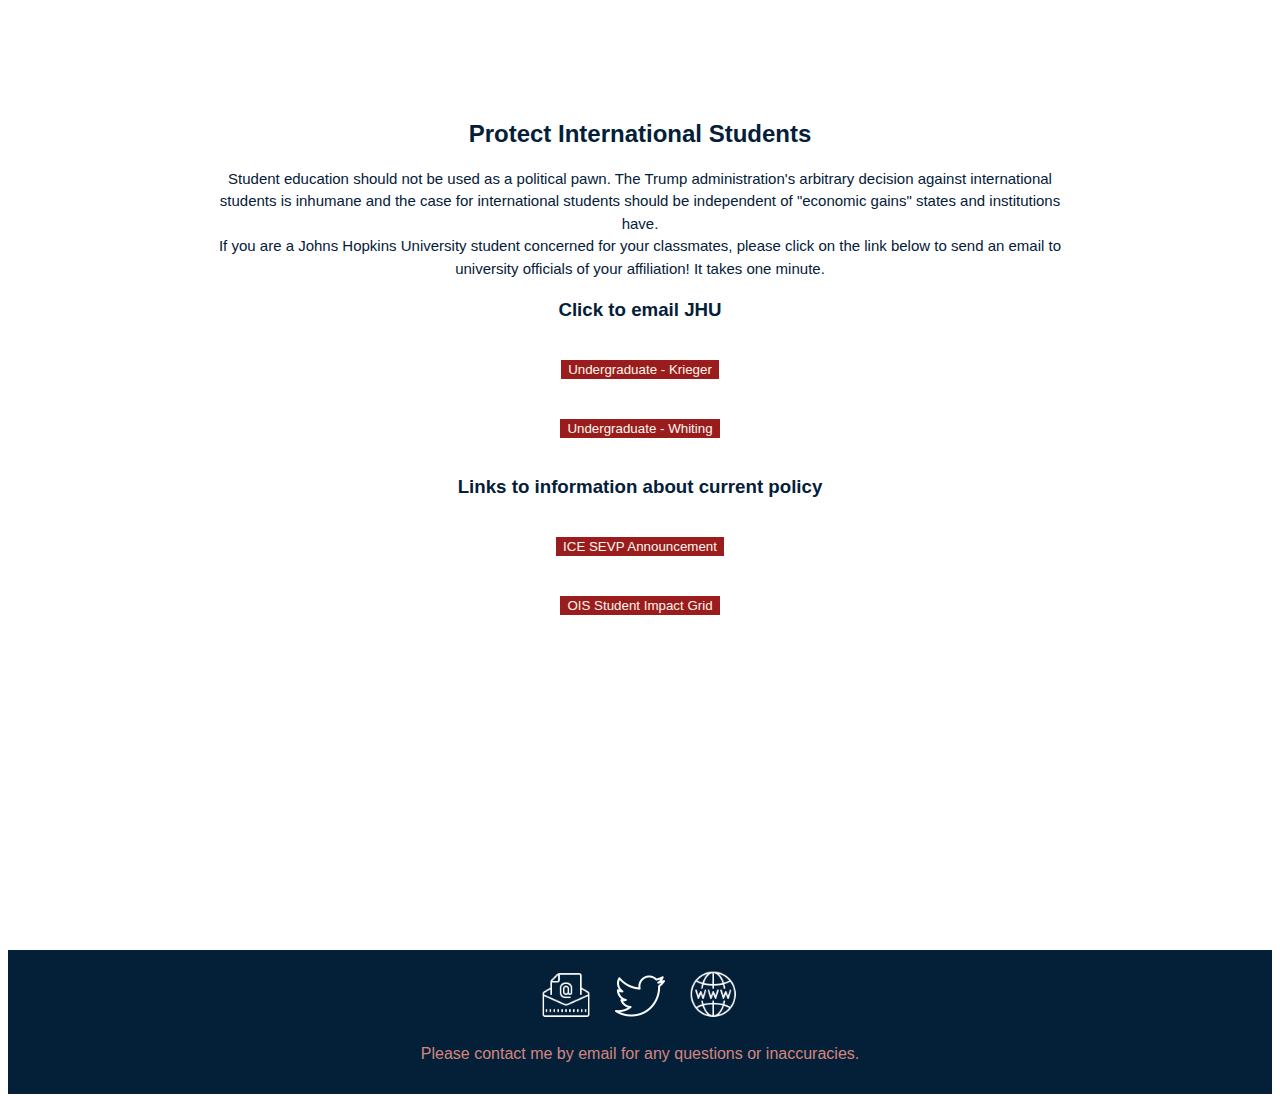
==== home.html @ cdf0d346 "update" ====
<!DOCTYPE html>
<html lang="en">

<head>

  <title>Action for Students</title>
  <meta charset="utf-8">
  <meta name="viewport" content="width=device-width, initial-scale=1">
  <link rel="stylesheet" href="https://stackpath.bootstrapcdn.com/bootstrap/4.2.1/css/bootstrap.min.css" integrity="sha384-GJzZqFGwb1QTTN6wy59ffF1BuGJpLSa9DkKMp0DgiMDm4iYMj70gZWKYbI706tWS" crossorigin="anonymous">
  <script src="https://stackpath.bootstrapcdn.com/bootstrap/4.2.1/js/bootstrap.min.js" integrity="sha384-B0UglyR+jN6CkvvICOB2joaf5I4l3gm9GU6Hc1og6Ls7i6U/mkkaduKaBhlAXv9k" crossorigin="anonymous"></script>
  <script src="https://ajax.googleapis.com/ajax/libs/jquery/3.5.1/jquery.min.js"></script>
  <link rel="stylesheet" type="text/css" href="./style/home.css">
</head>

<body>


  <header class="page-header header container-fluid">
    <div class="description">
      <h2>Protect International Students</h2>
      <p>Student education should not be used as a political pawn. The Trump administration's arbitrary decision against international students is inhumane and
        the case for international students should be independent of "economic gains" states and institutions have. <br>If you are a Johns Hopkins University student
        concerned for your classmates, please click on the link below to send an email to university officials of your affiliation! It takes one minute.
      </p>

      <h3>Click to email JHU</h3>
      <button class="btn btn-outline-secondary btn-lg"><a href="#">Undergraduate - Krieger</a></button><br>
      <button class="btn btn-outline-secondary btn-lg"><a href="#">Undergraduate - Whiting</a></button><br>

      <h3>Links to information about current policy</h3>
      <button class="btn btn-outline-secondary btn-lg"><a href="https://www.ice.gov/news/releases/sevp-modifies-temporary-exemptions-nonimmigrant-students-taking-online-courses-during" target="_blank">ICE SEVP Announcement</a></button><br>
      <button class="btn btn-outline-secondary btn-lg"><a href="https://ois.jhu.edu/Immigration_and_Visas/Travel_Information/COVID-19_Immigration-Related_FAQs/Fall_2020_SEVP_Student_Impact_Grid.pdf" target="_blank">OIS Student Impact Grid</a></button><br>

      </div>
  </header>


  <footer class="page-footer">
    <div class="container">
      <div class="footer-img row">
        <a href="mailto:elle1.park@gmail.com">
          <img border="0" alt="Email" src="./style/email.png" width="50" height="50"></a>
        <a href="https://twitter.com/JohnsHopkins?ref_src=twsrc%5Egoogle%7Ctwcamp%5Eserp%7Ctwgr%5Eauthor">
          <img border="0" alt="Twitter" src="./style/twitter.png" width="50" height="50"></a>
        <a href="https://ois.jhu.edu/">
          <img border="0" alt="Website" src="./style/website.png" width="50" height="50"></a>
      </div>
    </div>
    <p>Please contact me by email for any questions or inaccuracies.</p>
  </footer>

  <script src="https://code.jquery.com/jquery-3.5.1.slim.min.js" integrity="sha256-4+XzXVhsDmqanXGHaHvgh1gMQKX40OUvDEBTu8JcmNs=" crossorigin="anonymous"></script>
  <script src="https://stackpath.bootstrapcdn.com/bootstrap/4.1.3/js/bootstrap.min.js" integrity="sha384-ChfqqxuZUCnJSK3+MXmPNIyE6ZbWh2IMqE241rYiqJxyMiZ6OW/JmZQ5stwEULTy" crossorigin="anonymous"></script>
  <script src="./script/home.js"></script>
</body>

</html>
---- style/home.css ----
body {
  padding: 0;
  background: white;
  font-family: Helvetica Neue, Arial, sans-serif;
  text-align: center;
}

.header {
  background-image: url('header-background.jpg');
  background-size: cover;
  background-position: center;
  position: relative;
}
.overlay {
  position: absolute;
  min-height: 100%;
  min-width: 100%;
  left: 0;
  top: 0;
  background: rgba(0, 0, 0, 0.5);
}

.wrapper {
  max-width: 1000px;
  margin: 50px auto;
}

.description {
  margin: 50px auto;
  padding-top:50px;
  padding-left: 200px;
  padding-right: 200px;
  position: relative;
  text-align: center;
}
.description br{
  size: 10px;
}
.description h1, h2, h3 {
  color: #042039;
}
.description p {
  color: #042039;
  font-size: 15px;
  line-height: 1.5;
}
.description button {
  border:1px solid #9b1c1c;
  background:#9b1c1c;
  border-radius: 0;
  color:#faf9ef;
  margin: 20px;
}
.description button:hover {
  border:1px solid #faf9ef;
  background:#042039;
  color:white;
}
.description a {
    color: #faf9ef;
    text-decoration: none;
}

.description a:hover
{
     color:#d4867e;
     text-decoration:none;
     cursor:pointer;
}

/*--- footer ---*/
.page-footer {
  background-color: #042039;
  color: #faf9ef;
  padding: 20px 0 10px;
  width: 100%;
  bottom: 0;
  left: 0;
}
.footer{
  position: absolute;
  bottom: 0;
  width: 100%;
  height: 50px;
  line-height: 50px;
}
.page-footer p {
  color: #d4867e;
  padding: 5px 0;
}
.footer-img{
  display: block;
  margin-left: auto;
  margin-right: auto;
  width: 50%;
}
.footer-img img{
  margin-left: 10px;
  margin-right: 10px;
}
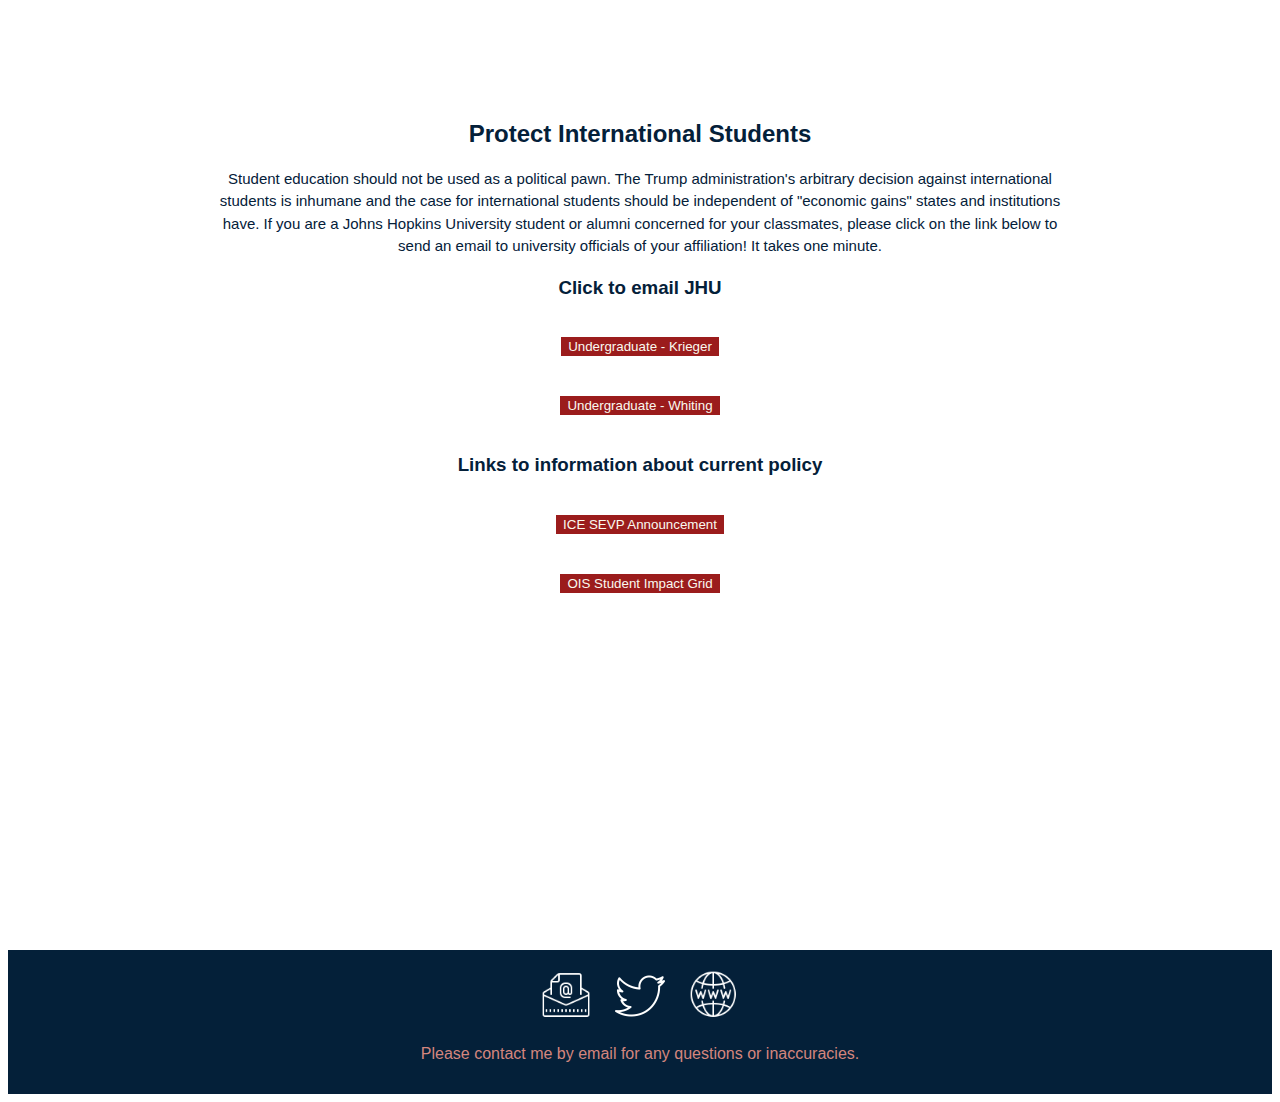
==== commit 8dbb43ef: "change" ====
--- a/home.html
+++ b/home.html
@@ -19,8 +19,8 @@
     <div class="description">
       <h2>Protect International Students</h2>
       <p>Student education should not be used as a political pawn. The Trump administration's arbitrary decision against international students is inhumane and
-        the case for international students should be independent of "economic gains" states and institutions have. <br>If you are a Johns Hopkins University student
-        concerned for your classmates, please click on the link below to send an email to university officials of your affiliation! It takes one minute.
+        the case for international students should be independent of "economic gains" states and institutions have. If you are a Johns Hopkins University student
+        or alumni concerned for your classmates, please click on the link below to send an email to university officials of your affiliation! It takes one minute.
       </p>
 
       <h3>Click to email JHU</h3>
@@ -35,7 +35,7 @@
   </header>
 
 
-  <footer class="page-footer">
+  <footer class="page-footer ">
     <div class="container">
       <div class="footer-img row">
         <a href="mailto:elle1.park@gmail.com">
--- a/style/home.css
+++ b/style/home.css
@@ -79,6 +79,7 @@
 }
 .footer{
   position: absolute;
+  left:0;
   bottom: 0;
   width: 100%;
   height: 50px;
@@ -92,9 +93,20 @@
   display: block;
   margin-left: auto;
   margin-right: auto;
-  width: 50%;
+  width: 30%;
 }
 .footer-img img{
   margin-left: 10px;
   margin-right: 10px;
 }
+
+@media only screen and (max-width: 768px) {
+  .description {
+    margin: 10px auto;
+    padding-top:10px;
+    padding-left: 20px;
+    padding-right: 20px;
+    position: relative;
+    text-align: center;
+  }
+}
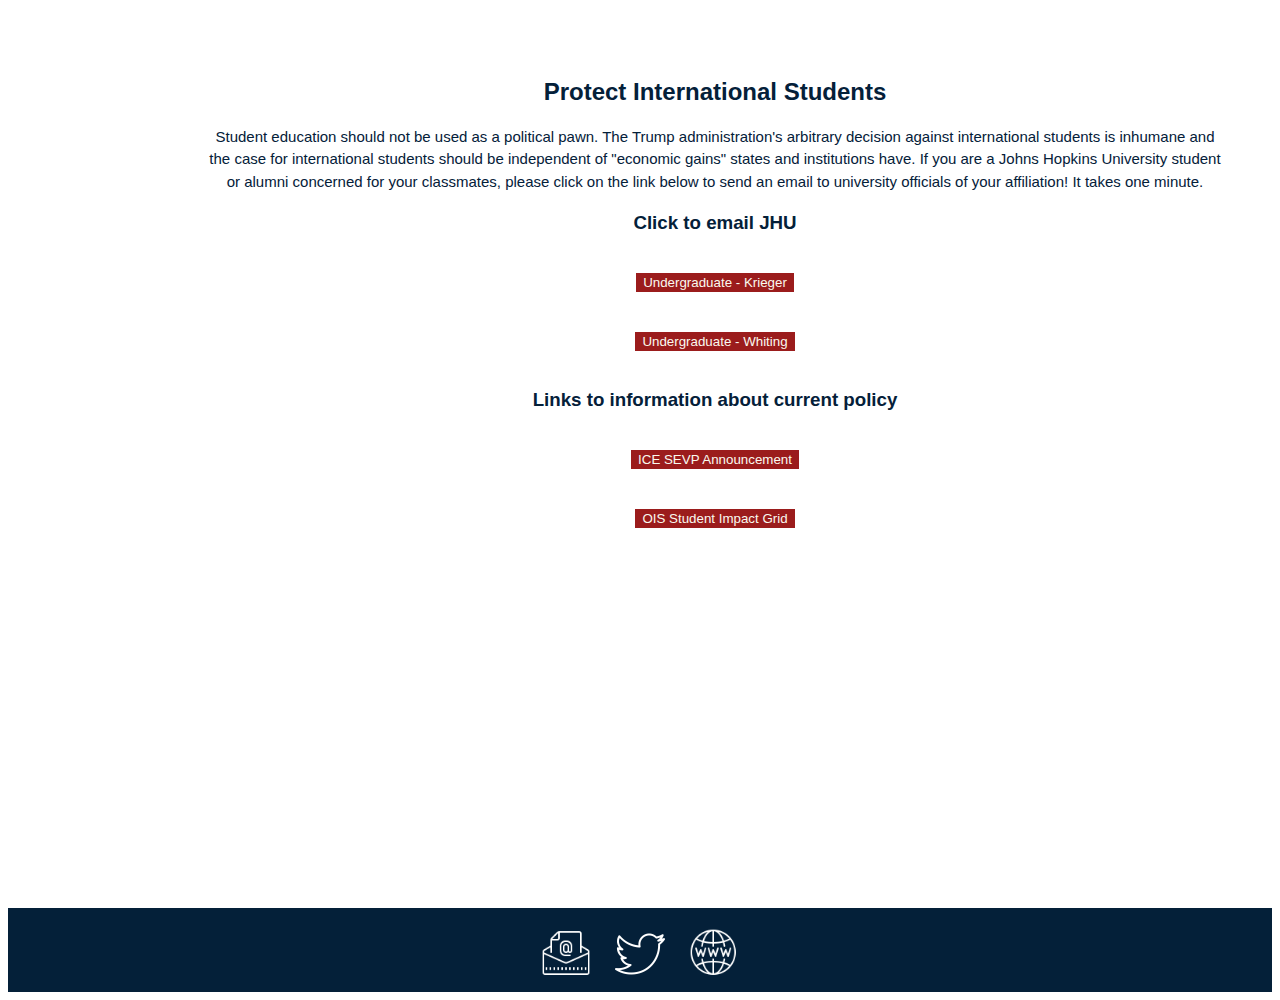
==== commit bd459f1d: "change" ====
--- a/home.html
+++ b/home.html
@@ -46,7 +46,6 @@
           <img border="0" alt="Website" src="./style/website.png" width="50" height="50"></a>
       </div>
     </div>
-    <p>Please contact me by email for any questions or inaccuracies.</p>
   </footer>
 
   <script src="https://code.jquery.com/jquery-3.5.1.slim.min.js" integrity="sha256-4+XzXVhsDmqanXGHaHvgh1gMQKX40OUvDEBTu8JcmNs=" crossorigin="anonymous"></script>
--- a/style/home.css
+++ b/style/home.css
@@ -26,11 +26,12 @@
 }
 
 .description {
-  margin: 50px auto;
+
   padding-top:50px;
   padding-left: 200px;
   padding-right: 200px;
-  position: relative;
+  padding-right: 50px;
+  position: absolute;
   text-align: center;
 }
 .description br{
@@ -100,13 +101,24 @@
   margin-right: 10px;
 }
 
-@media only screen and (max-width: 768px) {
+@media only screen and (max-width: 1000px) {
   .description {
     margin: 10px auto;
     padding-top:10px;
     padding-left: 20px;
     padding-right: 20px;
+    padding-bottom:10px;
     position: relative;
     text-align: center;
   }
+  .footer-img{
+    display: relative;
+    margin-left: auto;
+    margin-right: auto;
+    width: 100%;
+  }
+  .footer-img img{
+    margin-left: 0px;
+    margin-right: 0px;
+  }
 }
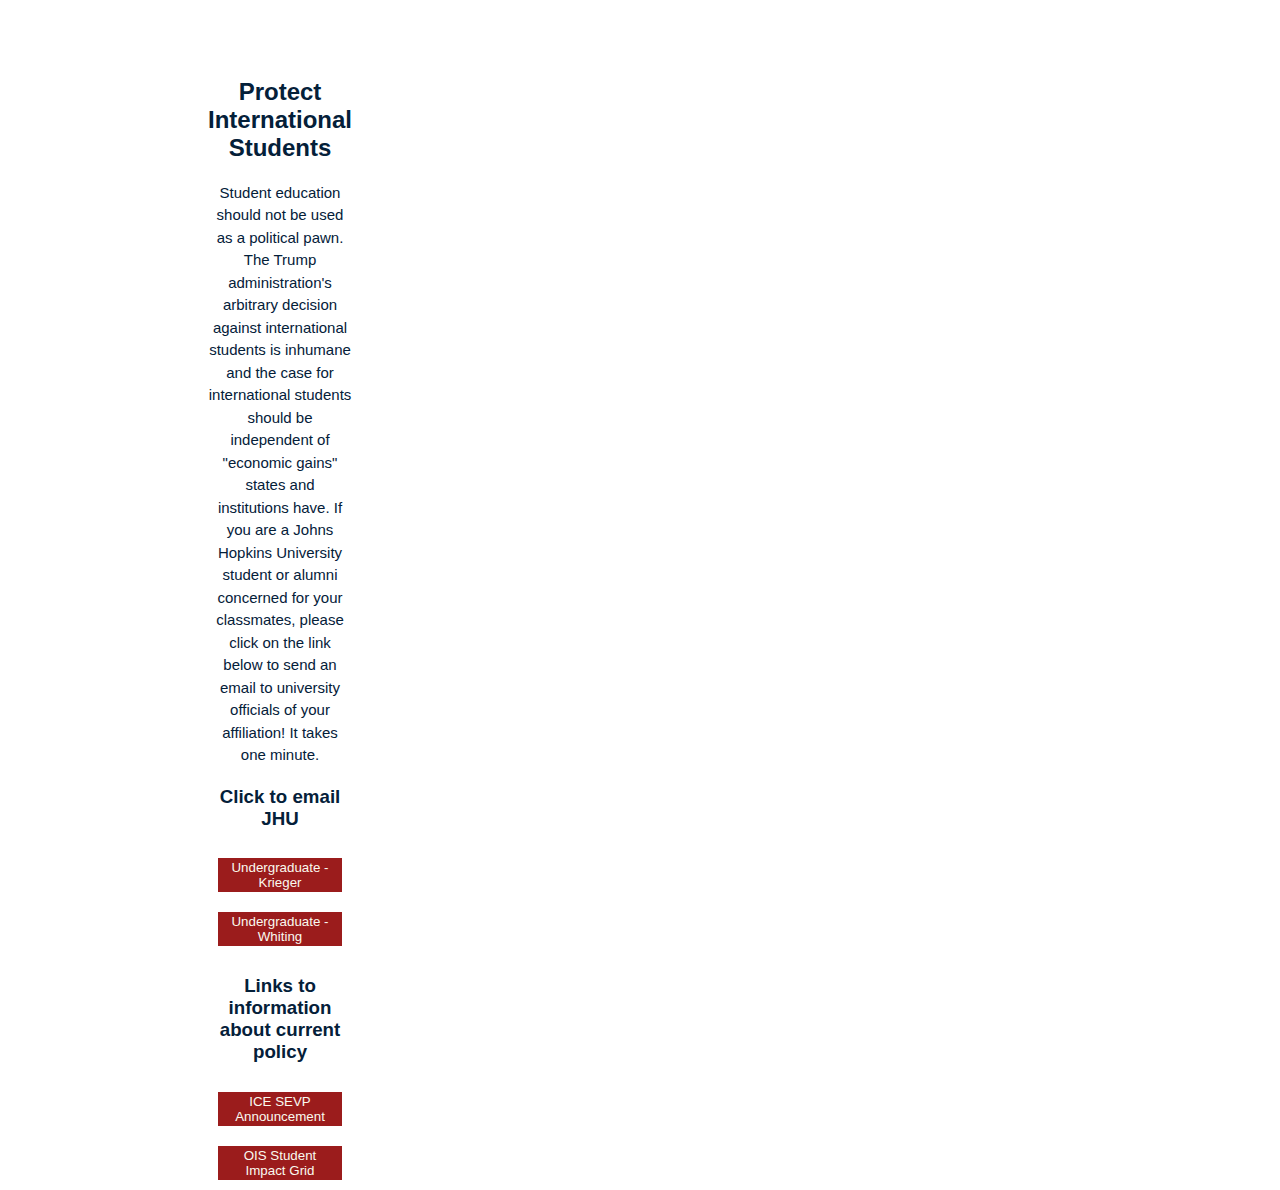
==== commit ab1ec22f: "format" ====
--- a/home.html
+++ b/home.html
@@ -35,19 +35,6 @@
   </header>
 
 
-  <footer class="page-footer ">
-    <div class="container">
-      <div class="footer-img row">
-        <a href="mailto:elle1.park@gmail.com">
-          <img border="0" alt="Email" src="./style/email.png" width="50" height="50"></a>
-        <a href="https://twitter.com/JohnsHopkins?ref_src=twsrc%5Egoogle%7Ctwcamp%5Eserp%7Ctwgr%5Eauthor">
-          <img border="0" alt="Twitter" src="./style/twitter.png" width="50" height="50"></a>
-        <a href="https://ois.jhu.edu/">
-          <img border="0" alt="Website" src="./style/website.png" width="50" height="50"></a>
-      </div>
-    </div>
-  </footer>
-
   <script src="https://code.jquery.com/jquery-3.5.1.slim.min.js" integrity="sha256-4+XzXVhsDmqanXGHaHvgh1gMQKX40OUvDEBTu8JcmNs=" crossorigin="anonymous"></script>
   <script src="https://stackpath.bootstrapcdn.com/bootstrap/4.1.3/js/bootstrap.min.js" integrity="sha384-ChfqqxuZUCnJSK3+MXmPNIyE6ZbWh2IMqE241rYiqJxyMiZ6OW/JmZQ5stwEULTy" crossorigin="anonymous"></script>
   <script src="./script/home.js"></script>
--- a/style/home.css
+++ b/style/home.css
@@ -6,31 +6,12 @@
 }
 
 .header {
-  background-image: url('header-background.jpg');
-  background-size: cover;
-  background-position: center;
-  position: relative;
-}
-.overlay {
   position: absolute;
-  min-height: 100%;
-  min-width: 100%;
-  left: 0;
-  top: 0;
-  background: rgba(0, 0, 0, 0.5);
 }
 
-.wrapper {
-  max-width: 1000px;
-  margin: 50px auto;
-}
 
 .description {
-
-  padding-top:50px;
-  padding-left: 200px;
-  padding-right: 200px;
-  padding-right: 50px;
+  padding:50px 200px 0px 200px;
   position: absolute;
   text-align: center;
 }
@@ -50,7 +31,7 @@
   background:#9b1c1c;
   border-radius: 0;
   color:#faf9ef;
-  margin: 20px;
+  margin: 10px;
 }
 .description button:hover {
   border:1px solid #faf9ef;
@@ -67,38 +48,6 @@
      color:#d4867e;
      text-decoration:none;
      cursor:pointer;
-}
-
-/*--- footer ---*/
-.page-footer {
-  background-color: #042039;
-  color: #faf9ef;
-  padding: 20px 0 10px;
-  width: 100%;
-  bottom: 0;
-  left: 0;
-}
-.footer{
-  position: absolute;
-  left:0;
-  bottom: 0;
-  width: 100%;
-  height: 50px;
-  line-height: 50px;
-}
-.page-footer p {
-  color: #d4867e;
-  padding: 5px 0;
-}
-.footer-img{
-  display: block;
-  margin-left: auto;
-  margin-right: auto;
-  width: 30%;
-}
-.footer-img img{
-  margin-left: 10px;
-  margin-right: 10px;
 }
 
 @media only screen and (max-width: 1000px) {
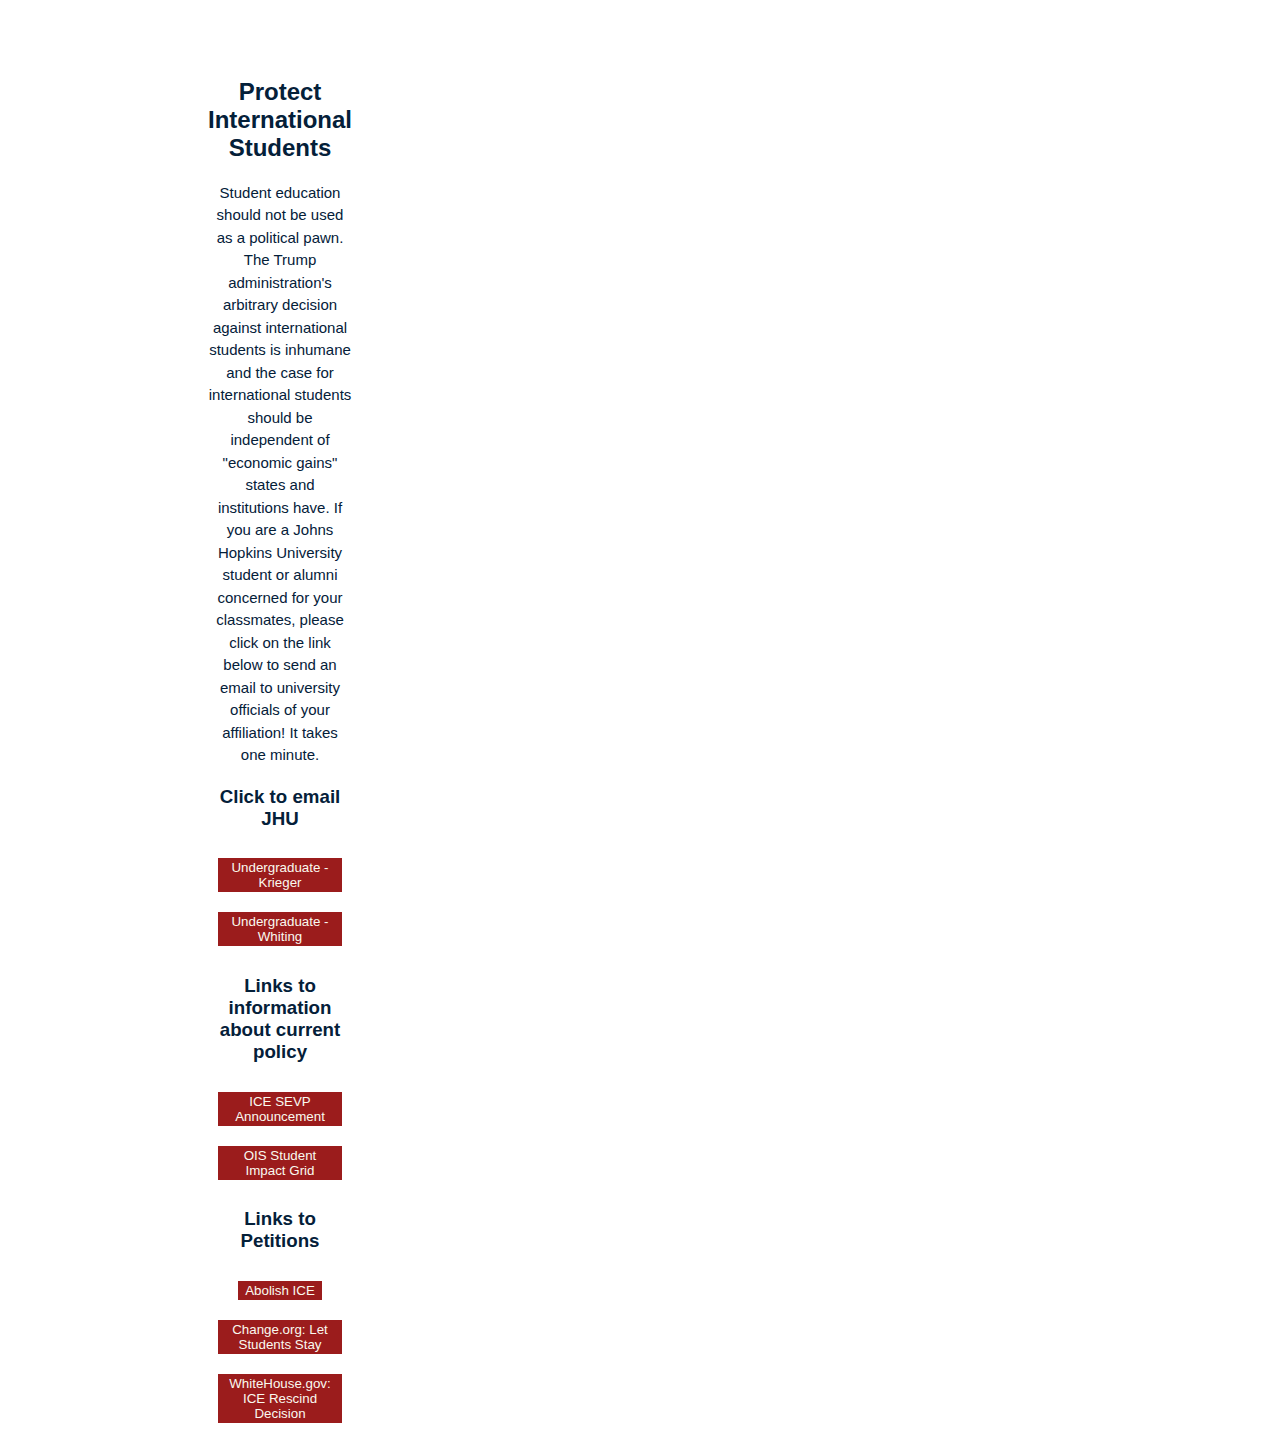
==== commit 74297700: "Update home.html" ====
--- a/home.html
+++ b/home.html
@@ -24,14 +24,22 @@
       </p>
 
       <h3>Click to email JHU</h3>
-      <button class="btn btn-outline-secondary btn-lg"><a href="#">Undergraduate - Krieger</a></button><br>
-      <button class="btn btn-outline-secondary btn-lg"><a href="#">Undergraduate - Whiting</a></button><br>
+      <button class="btn btn-outline-secondary btn-lg"><a href="mailto:rdaniels@jhu.edu,sunil.kumar@jhu.edu?cc=jtoscano@jhu.edu,ois@jhu.edu,tomlewis@jhu.edu,lrutkow@jhu.edu&subject=%5BCUSTOMIZE%5D%20PROTECT%20INTERNATIONAL%20STUDENTS&body=Dear%20President%20Daniels%2C%20Provost%20Kumar%2C%20Dean%20Toscano%2C%20and%20members%20of%20the%20President's%20Cabinet%2C%0D%0A%0D%0AI%20am%20an%20undergraduate%20student%20currently%20attending%20Johns%20Hopkins%20University%20in%20the%20Krieger%20School%20of%20Arts%20%26%20Sciences.%20I%E2%80%99m%20writing%20on%20behalf%20of%20all%20the%20international%20students%20in%20the%20country%20and%20in%20our%20university%20impacted%20by%20the%20recent%20ICE%20policy%20issued%20on%20July%206th.%20As%20you%20are%20aware%2C%20ICE%20is%20threatening%20to%20remove%20all%20international%20students%20whose%20schools%20and%20universities%20have%20moved%20online%20due%20to%20the%20COVID-19%20pandemic.%20They%20are%20forcing%20international%20students%20to%20risk%20their%20health%20to%20maintain%20their%20immigration%20status%20by%20making%20them%20take%20classes%20in-person%20to%20avoid%20deportation.%20They%20have%20also%20stated%20that%20if%20a%20school%20moves%20online%20for%20ANY%20reason%2C%20international%20students%20will%20have%20to%20leave%20the%20country.%20This%20means%20that%20if%20schools%20shut%20down%20due%20to%20virus%20surges%2C%20international%20students%20will%20have%20no%20option%20but%20to%20flee%20the%20country%20to%20avoid%20deportation.%20With%20JHU's%20currently%20planned%20hybrid%20system%2C%20this%20puts%20students%20in%20a%20tricky%20spot%20-%20there%20has%20to%20be%20a%20plan%20devised%20to%20protect%20these%20students%20and%20allow%20them%20to%20plan%20for%20their%20future%20as%20soon%20as%20possible.%0D%0A%0D%0AStudents%20are%20well%20aware%20of%20Johns%20Hopkins'%20ability%20for%20political%20lobbying.%20Johns%20Hopkins%20is%20one%20of%20the%20largest%20private%20employers%20in%20the%20state%20and%20part%20of%20the%20top%2010%20companies%20that%20spent%20the%20most%20on%20lobbyists%20in%20the%20state%20of%20Maryland.%20We%20urge%20you%20to%20use%20the%20resources%20you%20have%20to%20request%20local%20and%20state%20policymakers%20to%20direct%20their%20attention%20to%20revoking%20the%20harmful%20ICE%20policies.%20Students%20have%20not%20forgotten%20that%20our%20university%20ended%20the%20contract%20with%20ICE%20only%20in%202019.%20Use%20those%20monetary%20compensation%20towards%20helping%20your%20students.%0D%0A%0D%0AIf%20Hopkins%20cares%20about%20all%20students%2C%20including%20their%20international%20students%2C%20University%20leadership%20should%20do%20more%20to%20protect%20them.%20This%20includes%20coming%20up%20with%20a%20comprehensive%20plan%20and%20a%20promise%20to%20confront%20the%20local%20and%20federal%20government%20to%20maintain%20the%20student%20visa%20status.%20Peer%20universities%2C%20such%20as%20Harvard%20and%20MIT%2C%20have%20already%20gone%20as%20far%20as%20taking%20legal%20action%20against%20the%20Trump%20administration%20and%20we%20expect%20the%20same%20passion%20from%20our%20administration.%0D%0A%0D%0ANo%20one%20should%20have%20to%20choose%20between%20COVID-19%20and%20deportation.%20International%20students%20are%20an%20integral%20part%20of%20the%20Johns%20Hopkins%20community.%0D%0A%0D%0ASincerely%2C%0D%0ANAME%0D%0AKrieger%20School%20of%20Arts%20%26%20Sciences%0D%0AJHU%20EMAIL%20(optional)
+">Undergraduate - Krieger</a></button><br>
+      <button class="btn btn-outline-secondary btn-lg"><a
+          href="mailto:rdaniels@jhu.edu,sunil.kumar@jhu.edu?cc=tschles4@jhu.edu,ois@jhu.edu,tomlewis@jhu.edu,lrutkow@jhu.edu&subject=%5BCUSTOMIZE%5D%20PROTECT%20INTERNATIONAL%20STUDENTS&body=Dear%20President%20Daniels%2C%20Provost%20Kumar%2C%20Dean%20Schlesinger%2C%20and%20members%20of%20the%20President's%20Cabinet%2C%0D%0A%0D%0AI%20am%20an%20undergraduate%20student%20currently%20attending%20Johns%20Hopkins%20University%20in%20the%20Whiting%20School%20of%20Engineering.%20I%E2%80%99m%20writing%20on%20behalf%20of%20all%20the%20international%20students%20in%20the%20country%20and%20in%20our%20university%20impacted%20by%20the%20recent%20ICE%20policy%20issued%20on%20July%206th.%20As%20you%20are%20aware%2C%20ICE%20is%20threatening%20to%20remove%20all%20international%20students%20whose%20schools%20and%20universities%20have%20moved%20online%20due%20to%20the%20COVID-19%20pandemic.%20They%20are%20forcing%20international%20students%20to%20risk%20their%20health%20to%20maintain%20their%20immigration%20status%20by%20making%20them%20take%20classes%20in-person%20to%20avoid%20deportation.%20They%20have%20also%20stated%20that%20if%20a%20school%20moves%20online%20for%20ANY%20reason%2C%20international%20students%20will%20have%20to%20leave%20the%20country.%20This%20means%20that%20if%20schools%20shut%20down%20due%20to%20virus%20surges%2C%20international%20students%20will%20have%20no%20option%20but%20to%20flee%20the%20country%20to%20avoid%20deportation.%20With%20JHU's%20currently%20planned%20hybrid%20system%2C%20this%20puts%20students%20in%20a%20tricky%20spot%20-%20there%20has%20to%20be%20a%20plan%20devised%20to%20protect%20these%20students%20and%20allow%20them%20to%20plan%20for%20their%20future%20as%20soon%20as%20possible.%0D%0A%0D%0AStudents%20are%20well%20aware%20of%20Johns%20Hopkins'%20ability%20for%20political%20lobbying.%20Johns%20Hopkins%20is%20one%20of%20the%20largest%20private%20employers%20in%20the%20state%20and%20part%20of%20the%20top%2010%20companies%20that%20spent%20the%20most%20on%20lobbyists%20in%20the%20state%20of%20Maryland.%20We%20urge%20you%20to%20use%20the%20resources%20you%20have%20to%20request%20local%20and%20state%20policymakers%20to%20direct%20their%20attention%20to%20revoking%20the%20harmful%20ICE%20policies.%20Students%20have%20not%20forgotten%20that%20our%20university%20ended%20the%20contract%20with%20ICE%20only%20in%202019.%20Use%20those%20monetary%20compensation%20towards%20helping%20your%20students.%0D%0A%0D%0AIf%20Hopkins%20cares%20about%20all%20students%2C%20including%20their%20international%20students%2C%20University%20leadership%20should%20do%20more%20to%20protect%20them.%20This%20includes%20coming%20up%20with%20a%20comprehensive%20plan%20and%20a%20promise%20to%20confront%20the%20local%20and%20federal%20government%20to%20maintain%20the%20student%20visa%20status.%20Peer%20universities%2C%20such%20as%20Harvard%20and%20MIT%2C%20have%20already%20gone%20as%20far%20as%20taking%20legal%20action%20against%20the%20Trump%20administration%20and%20we%20expect%20the%20same%20passion%20from%20our%20administration.%0D%0A%0D%0ANo%20one%20should%20have%20to%20choose%20between%20COVID-19%20and%20deportation.%20International%20students%20are%20an%20integral%20part%20of%20the%20Johns%20Hopkins%20community.%0D%0A%0D%0ASincerely%2C%0D%0ANAME%0D%0AWhiting%20School%20of%20Engineering%0D%0AJHU%20EMAIL%20(optional)">Undergraduate
+          - Whiting</a></button><br>
 
       <h3>Links to information about current policy</h3>
       <button class="btn btn-outline-secondary btn-lg"><a href="https://www.ice.gov/news/releases/sevp-modifies-temporary-exemptions-nonimmigrant-students-taking-online-courses-during" target="_blank">ICE SEVP Announcement</a></button><br>
-      <button class="btn btn-outline-secondary btn-lg"><a href="https://ois.jhu.edu/Immigration_and_Visas/Travel_Information/COVID-19_Immigration-Related_FAQs/Fall_2020_SEVP_Student_Impact_Grid.pdf" target="_blank">OIS Student Impact Grid</a></button><br>
+      <button class="btn btn-outline-secondary btn-lg"><a href="https://ois.jhu.edu/Immigration_and_Visas/Travel_Information/COVID-19_Immigration-Related_FAQs/Fall_2020_SEVP_Student_Impact_Grid.pdf" target="_blank">OIS Student Impact
+          Grid</a></button><br>
 
-      </div>
+      <h3>Links to Petitions</h3>
+      <button class="btn btn-outline-secondary btn-lg"><a href="https://www.change.org/p/this-will-be-sent-to-lawmakers-and-2018-candidates-across-america-abolish-ice" target="_blank">Abolish ICE</a></button><br>
+      <button class="btn btn-outline-secondary btn-lg"><a href="https://www.change.org/p/united-states-immigration-and-customs-enforcement-allow-f-1-and-m-1-students-with-valid-visas-to-stay-in-the-united-states" target="_blank">Change.org: Let Students Stay</a></button><br>
+      <button class="btn btn-outline-secondary btn-lg"><a href="https://petitions.whitehouse.gov/petition/allow-f-1-students-stay-us-through-fall-semester-if-instruction-online-due-pandemic" target="_blank">WhiteHouse.gov: ICE Rescind Decision</a></button><br>
+    </div>
   </header>
 
 
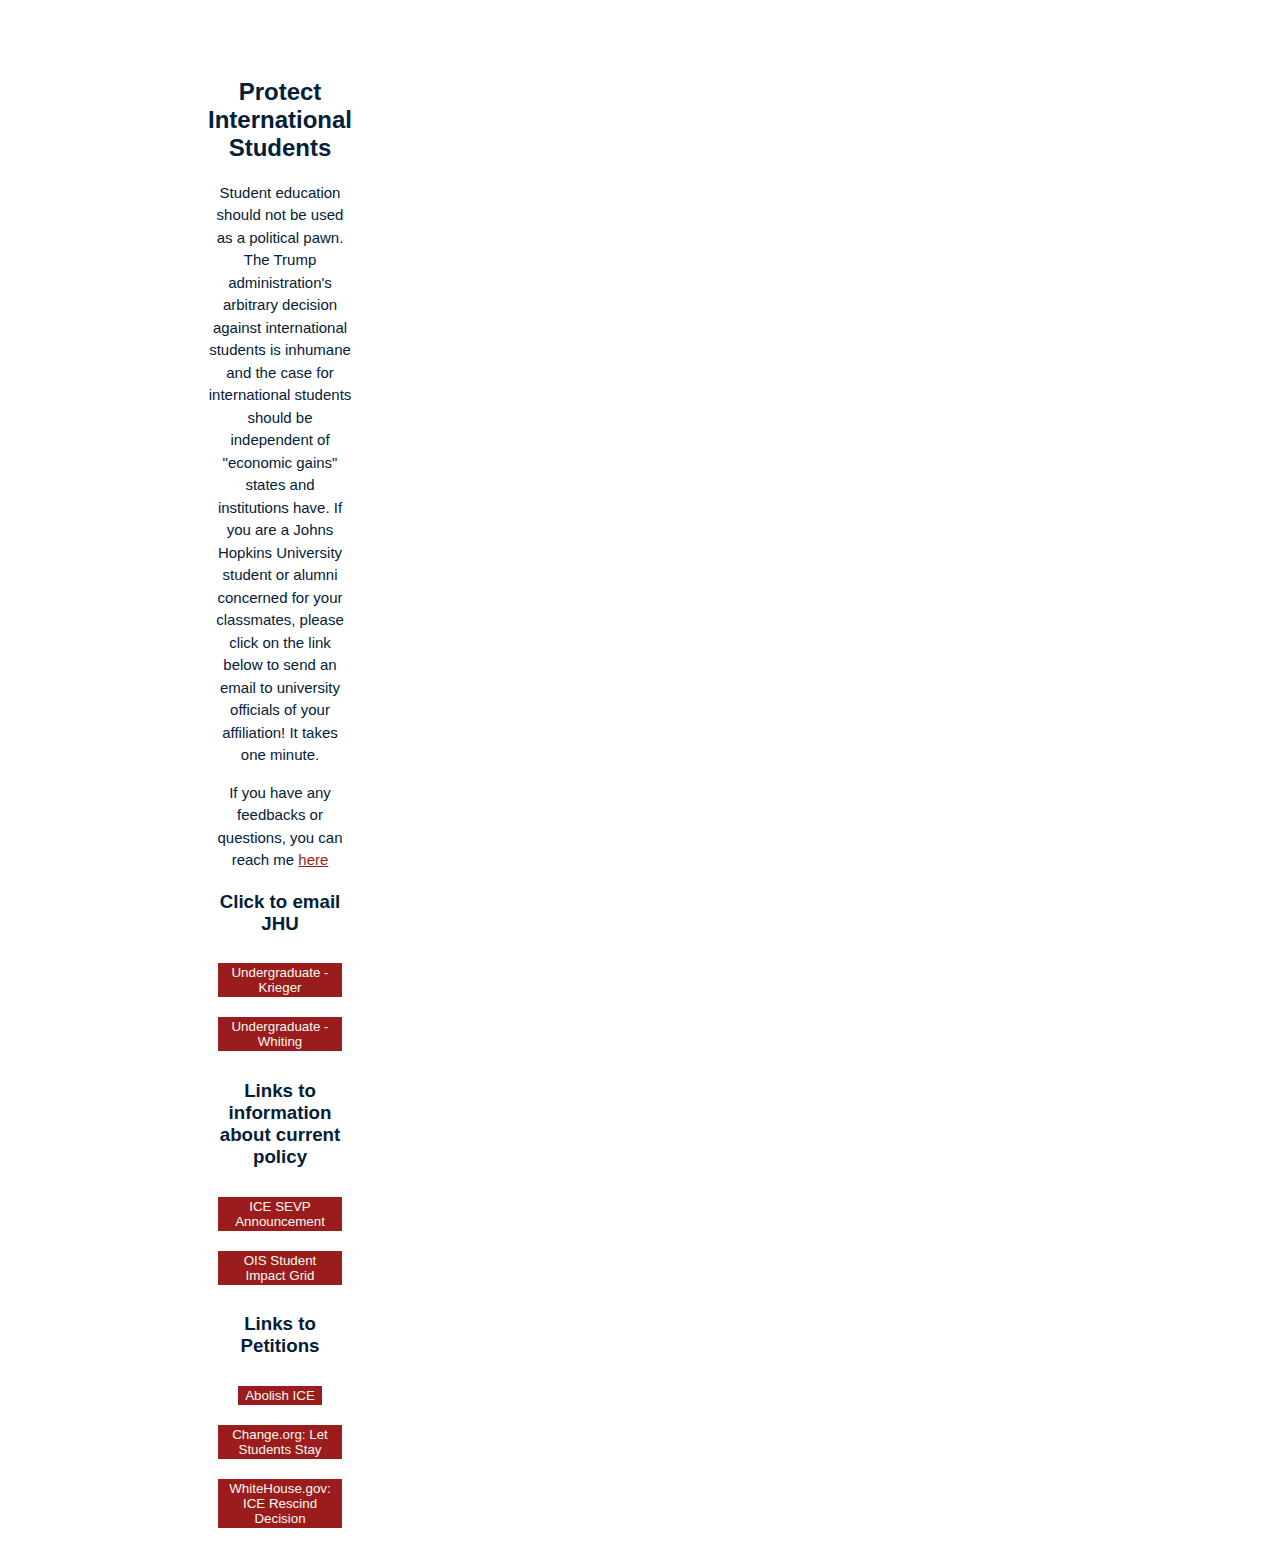
==== commit 749bd309: "site icon" ====
--- a/home.html
+++ b/home.html
@@ -4,6 +4,7 @@
 <head>
 
   <title>Action for Students</title>
+  <link rel="icon" href="./style/images.png">
   <meta charset="utf-8">
   <meta name="viewport" content="width=device-width, initial-scale=1">
   <link rel="stylesheet" href="https://stackpath.bootstrapcdn.com/bootstrap/4.2.1/css/bootstrap.min.css" integrity="sha384-GJzZqFGwb1QTTN6wy59ffF1BuGJpLSa9DkKMp0DgiMDm4iYMj70gZWKYbI706tWS" crossorigin="anonymous">
@@ -22,6 +23,8 @@
         the case for international students should be independent of "economic gains" states and institutions have. If you are a Johns Hopkins University student
         or alumni concerned for your classmates, please click on the link below to send an email to university officials of your affiliation! It takes one minute.
       </p>
+      <p>If you have any feedbacks or questions, you can reach me <a href="https://docs.google.com/forms/d/e/1FAIpQLSdn5ibnTa3zVmzYFdd5n0pt1XE0lL8XEOIF33NMc3gdyH7QTA/viewform" target="_blank"
+          style="color:#9b1c1c;text-decoration: underline;">here</a></p>
 
       <h3>Click to email JHU</h3>
       <button class="btn btn-outline-secondary btn-lg"><a href="mailto:rdaniels@jhu.edu,sunil.kumar@jhu.edu?cc=jtoscano@jhu.edu,ois@jhu.edu,tomlewis@jhu.edu,lrutkow@jhu.edu&subject=%5BCUSTOMIZE%5D%20PROTECT%20INTERNATIONAL%20STUDENTS&body=Dear%20President%20Daniels%2C%20Provost%20Kumar%2C%20Dean%20Toscano%2C%20and%20members%20of%20the%20President's%20Cabinet%2C%0D%0A%0D%0AI%20am%20an%20undergraduate%20student%20currently%20attending%20Johns%20Hopkins%20University%20in%20the%20Krieger%20School%20of%20Arts%20%26%20Sciences.%20I%E2%80%99m%20writing%20on%20behalf%20of%20all%20the%20international%20students%20in%20the%20country%20and%20in%20our%20university%20impacted%20by%20the%20recent%20ICE%20policy%20issued%20on%20July%206th.%20As%20you%20are%20aware%2C%20ICE%20is%20threatening%20to%20remove%20all%20international%20students%20whose%20schools%20and%20universities%20have%20moved%20online%20due%20to%20the%20COVID-19%20pandemic.%20They%20are%20forcing%20international%20students%20to%20risk%20their%20health%20to%20maintain%20their%20immigration%20status%20by%20making%20them%20take%20classes%20in-person%20to%20avoid%20deportation.%20They%20have%20also%20stated%20that%20if%20a%20school%20moves%20online%20for%20ANY%20reason%2C%20international%20students%20will%20have%20to%20leave%20the%20country.%20This%20means%20that%20if%20schools%20shut%20down%20due%20to%20virus%20surges%2C%20international%20students%20will%20have%20no%20option%20but%20to%20flee%20the%20country%20to%20avoid%20deportation.%20With%20JHU's%20currently%20planned%20hybrid%20system%2C%20this%20puts%20students%20in%20a%20tricky%20spot%20-%20there%20has%20to%20be%20a%20plan%20devised%20to%20protect%20these%20students%20and%20allow%20them%20to%20plan%20for%20their%20future%20as%20soon%20as%20possible.%0D%0A%0D%0AStudents%20are%20well%20aware%20of%20Johns%20Hopkins'%20ability%20for%20political%20lobbying.%20Johns%20Hopkins%20is%20one%20of%20the%20largest%20private%20employers%20in%20the%20state%20and%20part%20of%20the%20top%2010%20companies%20that%20spent%20the%20most%20on%20lobbyists%20in%20the%20state%20of%20Maryland.%20We%20urge%20you%20to%20use%20the%20resources%20you%20have%20to%20request%20local%20and%20state%20policymakers%20to%20direct%20their%20attention%20to%20revoking%20the%20harmful%20ICE%20policies.%20Students%20have%20not%20forgotten%20that%20our%20university%20ended%20the%20contract%20with%20ICE%20only%20in%202019.%20Use%20those%20monetary%20compensation%20towards%20helping%20your%20students.%0D%0A%0D%0AIf%20Hopkins%20cares%20about%20all%20students%2C%20including%20their%20international%20students%2C%20University%20leadership%20should%20do%20more%20to%20protect%20them.%20This%20includes%20coming%20up%20with%20a%20comprehensive%20plan%20and%20a%20promise%20to%20confront%20the%20local%20and%20federal%20government%20to%20maintain%20the%20student%20visa%20status.%20Peer%20universities%2C%20such%20as%20Harvard%20and%20MIT%2C%20have%20already%20gone%20as%20far%20as%20taking%20legal%20action%20against%20the%20Trump%20administration%20and%20we%20expect%20the%20same%20passion%20from%20our%20administration.%0D%0A%0D%0ANo%20one%20should%20have%20to%20choose%20between%20COVID-19%20and%20deportation.%20International%20students%20are%20an%20integral%20part%20of%20the%20Johns%20Hopkins%20community.%0D%0A%0D%0ASincerely%2C%0D%0ANAME%0D%0AKrieger%20School%20of%20Arts%20%26%20Sciences%0D%0AJHU%20EMAIL%20(optional)
@@ -37,8 +40,10 @@
 
       <h3>Links to Petitions</h3>
       <button class="btn btn-outline-secondary btn-lg"><a href="https://www.change.org/p/this-will-be-sent-to-lawmakers-and-2018-candidates-across-america-abolish-ice" target="_blank">Abolish ICE</a></button><br>
-      <button class="btn btn-outline-secondary btn-lg"><a href="https://www.change.org/p/united-states-immigration-and-customs-enforcement-allow-f-1-and-m-1-students-with-valid-visas-to-stay-in-the-united-states" target="_blank">Change.org: Let Students Stay</a></button><br>
-      <button class="btn btn-outline-secondary btn-lg"><a href="https://petitions.whitehouse.gov/petition/allow-f-1-students-stay-us-through-fall-semester-if-instruction-online-due-pandemic" target="_blank">WhiteHouse.gov: ICE Rescind Decision</a></button><br>
+      <button class="btn btn-outline-secondary btn-lg"><a href="https://www.change.org/p/united-states-immigration-and-customs-enforcement-allow-f-1-and-m-1-students-with-valid-visas-to-stay-in-the-united-states" target="_blank">Change.org: Let
+          Students Stay</a></button><br>
+      <button class="btn btn-outline-secondary btn-lg"><a href="https://petitions.whitehouse.gov/petition/allow-f-1-students-stay-us-through-fall-semester-if-instruction-online-due-pandemic" target="_blank">WhiteHouse.gov: ICE Rescind
+          Decision</a></button><br>
     </div>
   </header>
 
--- a/style/home.css
+++ b/style/home.css
@@ -11,7 +11,7 @@
 
 
 .description {
-  padding:50px 200px 0px 200px;
+  padding:50px 200px 20px 200px;
   position: absolute;
   text-align: center;
 }
